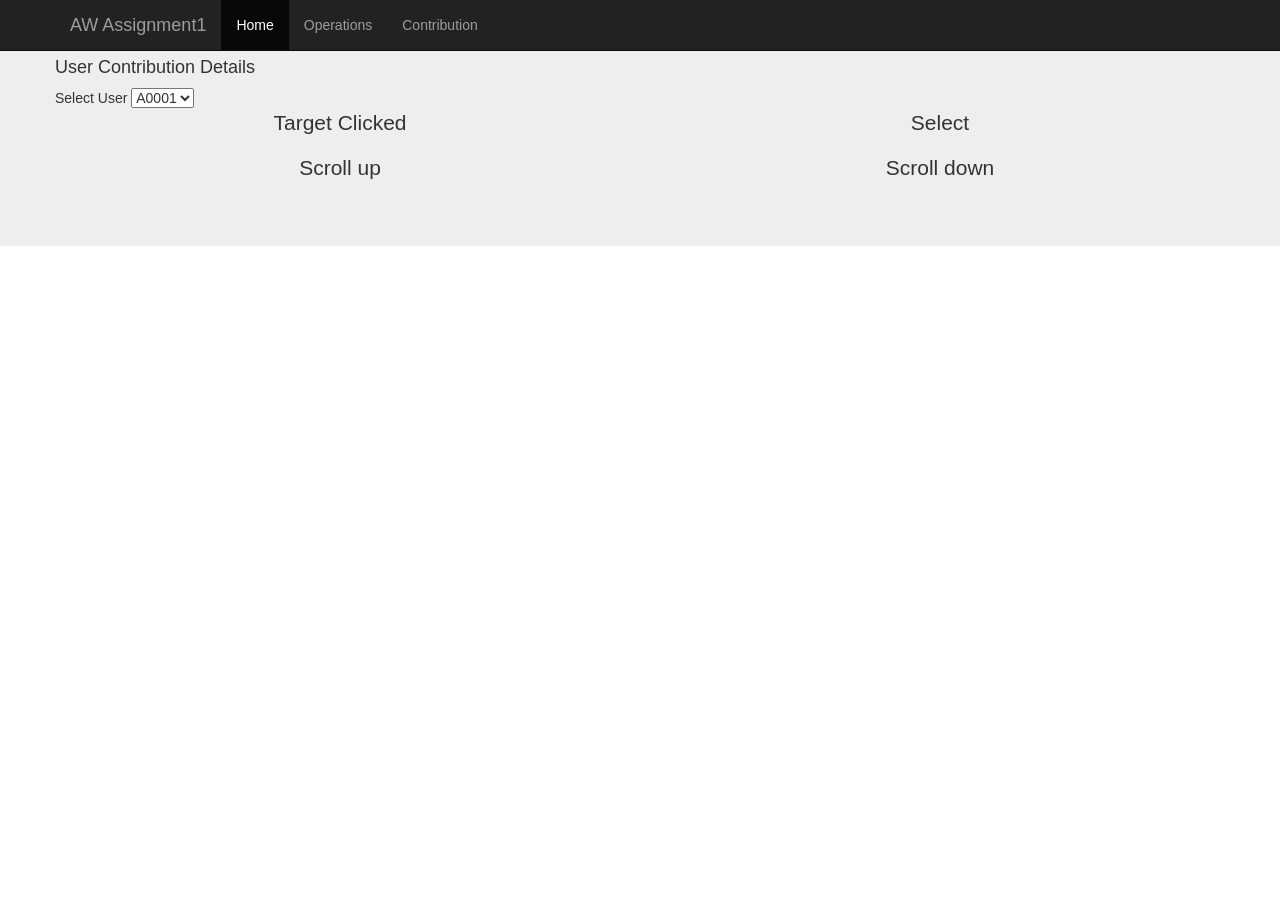
==== WebApp/usercontribution.html @ 3e4ca4d1 "new pages" ====
﻿<!DOCTYPE html>
<html>
<head>
    <title></title>
    <script src="js/jquery-1.8.0.min.js"></script>
    <script src="js/d3/d3.min.js"></script>
    <script src="js/bootstrap.js"></script>
    <script src="js/custom.js"></script>
    <script src="js/c3.min.js"></script>

    <link href="css/bootstrap.css" rel="stylesheet" />
    <link href="css/customstyle.css" rel="stylesheet" />
    <link href="css/c3.min.css" rel="stylesheet" />
    <meta charset="utf-8" />
</head>
<body>
    <nav class="navbar navbar-inverse navbar-fixed-top">
        <div class="container">
            <div class="navbar-header">
                <button type="button" class="navbar-toggle collapsed" data-toggle="collapse" data-target="#navbar" aria-expanded="false" aria-controls="navbar">
                    <span class="sr-only">Toggle navigation</span>
                    <span class="icon-bar"></span>
                    <span class="icon-bar"></span>
                    <span class="icon-bar"></span>
                </button>
                <a class="navbar-brand" href="#">AW Assignment1</a>
            </div>
            <div id="navbar" class="collapse navbar-collapse">
                <ul class="nav navbar-nav">
                    <li class="active"><a href="index.html">Home</a></li>
                    <li><a href="useroperations.html">Operations</a></li>
                    <li><a href="usercontribution.html">Contribution</a></li>
                </ul>
            </div>
        </div>
    </nav>
    <div class="jumbotron">
        <div class="container">

            <div class="row">
                <!--<div class="col-md-6">
                    <h4>User Contribution</h4>
                    Select User <div style="display: inline-block;" id="userContributionListDiv"></div>
                    <div id="svgid">
                    </div>
                </div>-->
                <div  id="gaugeChartArea"><!--class="col-md-6"-->
                    <h4 id="userContributionDetailsHeader">User Contribution Details</h4>
                    Select User <div style="display: inline-block;" id="userContributionListDiv"></div>
                    <div>
                        <div class="row">
                            <div class="col-md-6">
                                <div id="target_clickedGuageChart"></div>
                                <p style="text-align:center">Target Clicked</p>
                            </div>
                            <div class="col-md-6">
                                <div id="selectGuageChart"></div>
                                <p style="text-align:center">Select</p>
                            </div>
                        </div>
                        <div class="row">
                            <div class="col-md-6">
                                <div id="scroll_upGuageChart"></div>
                                <p style="text-align:center">Scroll up</p>
                            </div>
                            <div class="col-md-6">
                                <div id="scroll_downGuageChart"></div>
                                <p style="text-align:center">Scroll down</p>
                            </div>
                        </div>
                    </div>
                </div>
            </div>
        </div>
    </div>
</body>
</html>
---- WebApp/css/customstyle.css ----
﻿
circle {
  fill: none;
  stroke: none;
}

circle.leaf {
  fill: rgba(31, 119, 180, 0.7);
  stroke: rgb(31, 119, 180);
  stroke-width: 2px;
  fill-opacity: 1;
}
---- WebApp/css/c3.min.css ----
.c3 svg{font:10px sans-serif}.c3 line,.c3 path{fill:none;stroke:#000}.c3 text{-webkit-user-select:none;-moz-user-select:none;user-select:none}.c3-bars path,.c3-event-rect,.c3-legend-item-tile,.c3-xgrid-focus,.c3-ygrid{shape-rendering:crispEdges}.c3-chart-arc path{stroke:#fff}.c3-chart-arc text{fill:#fff;font-size:13px}.c3-grid line{stroke:#aaa}.c3-grid text{fill:#aaa}.c3-xgrid,.c3-ygrid{stroke-dasharray:3 3}.c3-text.c3-empty{fill:gray;font-size:2em}.c3-line{stroke-width:1px}.c3-circle._expanded_{stroke-width:1px;stroke:#fff}.c3-selected-circle{fill:#fff;stroke-width:2px}.c3-bar{stroke-width:0}.c3-bar._expanded_{fill-opacity:.75}.c3-target.c3-focused{opacity:1}.c3-target.c3-focused path.c3-line,.c3-target.c3-focused path.c3-step{stroke-width:2px}.c3-target.c3-defocused{opacity:.3!important}.c3-region{fill:#4682b4;fill-opacity:.1}.c3-brush .extent{fill-opacity:.1}.c3-legend-item{font-size:12px}.c3-legend-item-hidden{opacity:.15}.c3-legend-background{opacity:.75;fill:#fff;stroke:#d3d3d3;stroke-width:1}.c3-tooltip-container{z-index:10}.c3-tooltip{border-collapse:collapse;border-spacing:0;background-color:#fff;empty-cells:show;-webkit-box-shadow:7px 7px 12px -9px #777;-moz-box-shadow:7px 7px 12px -9px #777;box-shadow:7px 7px 12px -9px #777;opacity:.9}.c3-tooltip tr{border:1px solid #CCC}.c3-tooltip th{background-color:#aaa;font-size:14px;padding:2px 5px;text-align:left;color:#FFF}.c3-tooltip td{font-size:13px;padding:3px 6px;background-color:#fff;border-left:1px dotted #999}.c3-tooltip td>span{display:inline-block;width:10px;height:10px;margin-right:6px}.c3-tooltip td.value{text-align:right}.c3-area{stroke-width:0;opacity:.2}.c3-chart-arcs-title{dominant-baseline:middle;font-size:1.3em}.c3-chart-arcs .c3-chart-arcs-background{fill:#e0e0e0;stroke:none}.c3-chart-arcs .c3-chart-arcs-gauge-unit{fill:#000;font-size:16px}.c3-chart-arcs .c3-chart-arcs-gauge-max,.c3-chart-arcs .c3-chart-arcs-gauge-min{fill:#777}.c3-chart-arc .c3-gauge-value{fill:#000}
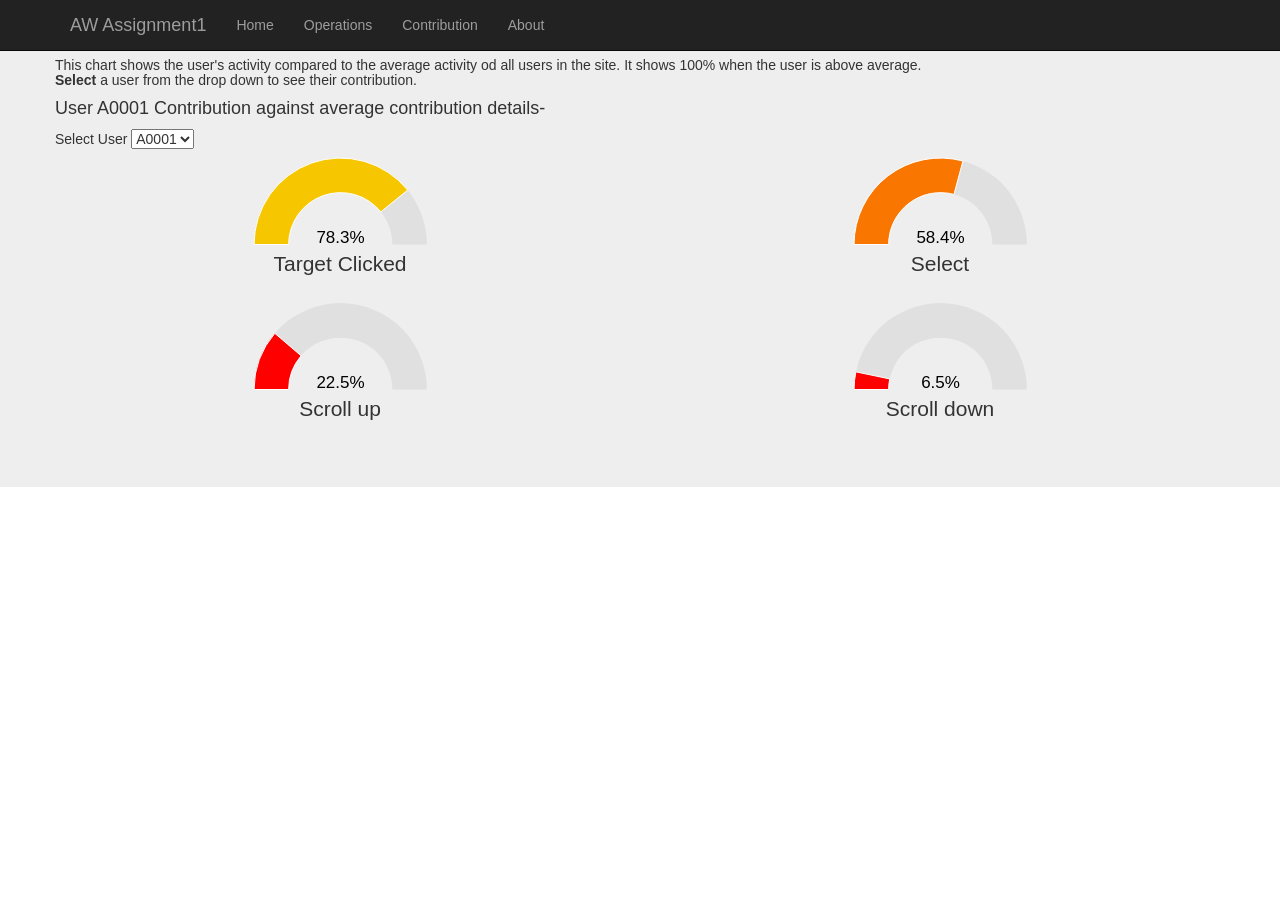
==== commit e1c0a4be: "about page" ====
--- a/WebApp/usercontribution.html
+++ b/WebApp/usercontribution.html
@@ -27,9 +27,10 @@
             </div>
             <div id="navbar" class="collapse navbar-collapse">
                 <ul class="nav navbar-nav">
-                    <li class="active"><a href="index.html">Home</a></li>
+                    <li><a href="index.html">Home</a></li>
                     <li><a href="useroperations.html">Operations</a></li>
                     <li><a href="usercontribution.html">Contribution</a></li>
+                    <li><a href="about.html">About</a></li>
                 </ul>
             </div>
         </div>
@@ -38,6 +39,10 @@
         <div class="container">
 
             <div class="row">
+                <h5>
+                    This chart shows the user's activity compared to the average activity od all users in the site. It shows 100% when the user is above average.
+                    <br /><b>Select</b> a user from the drop down to see their contribution.
+                </h5>
                 <!--<div class="col-md-6">
                     <h4>User Contribution</h4>
                     Select User <div style="display: inline-block;" id="userContributionListDiv"></div>
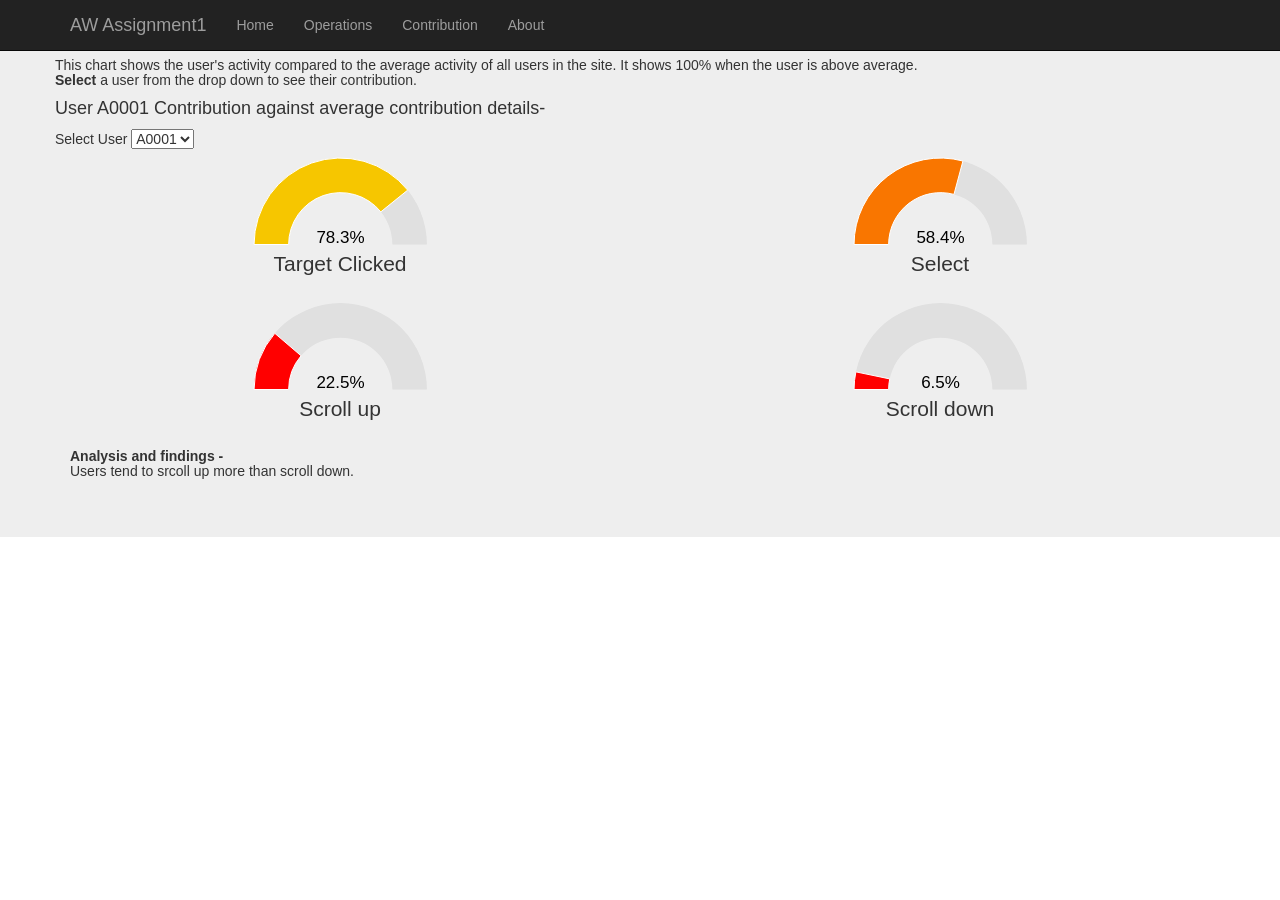
==== commit b7e9688c: "Analysis and findings" ====
--- a/WebApp/usercontribution.html
+++ b/WebApp/usercontribution.html
@@ -1,7 +1,7 @@
 ﻿<!DOCTYPE html>
 <html>
 <head>
-    <title></title>
+    <title>User Contribution</title>
     <script src="js/jquery-1.8.0.min.js"></script>
     <script src="js/d3/d3.min.js"></script>
     <script src="js/bootstrap.js"></script>
@@ -40,16 +40,17 @@
 
             <div class="row">
                 <h5>
-                    This chart shows the user's activity compared to the average activity od all users in the site. It shows 100% when the user is above average.
+                    This chart shows the user's activity compared to the average activity of all users in the site. It shows 100% when the user is above average.
                     <br /><b>Select</b> a user from the drop down to see their contribution.
                 </h5>
+               
                 <!--<div class="col-md-6">
                     <h4>User Contribution</h4>
                     Select User <div style="display: inline-block;" id="userContributionListDiv"></div>
-                    <div id="svgid">
-                    </div>
+
                 </div>-->
-                <div  id="gaugeChartArea"><!--class="col-md-6"-->
+                <div id="gaugeChartArea">
+                    <!--class="col-md-6"-->
                     <h4 id="userContributionDetailsHeader">User Contribution Details</h4>
                     Select User <div style="display: inline-block;" id="userContributionListDiv"></div>
                     <div>
@@ -76,6 +77,13 @@
                     </div>
                 </div>
             </div>
+            <div>
+                <h5>
+                    <b>Analysis and findings -</b>
+                    <br />
+                    Users tend to srcoll up more than scroll down.
+                </h5>
+            </div>
         </div>
     </div>
 </body>
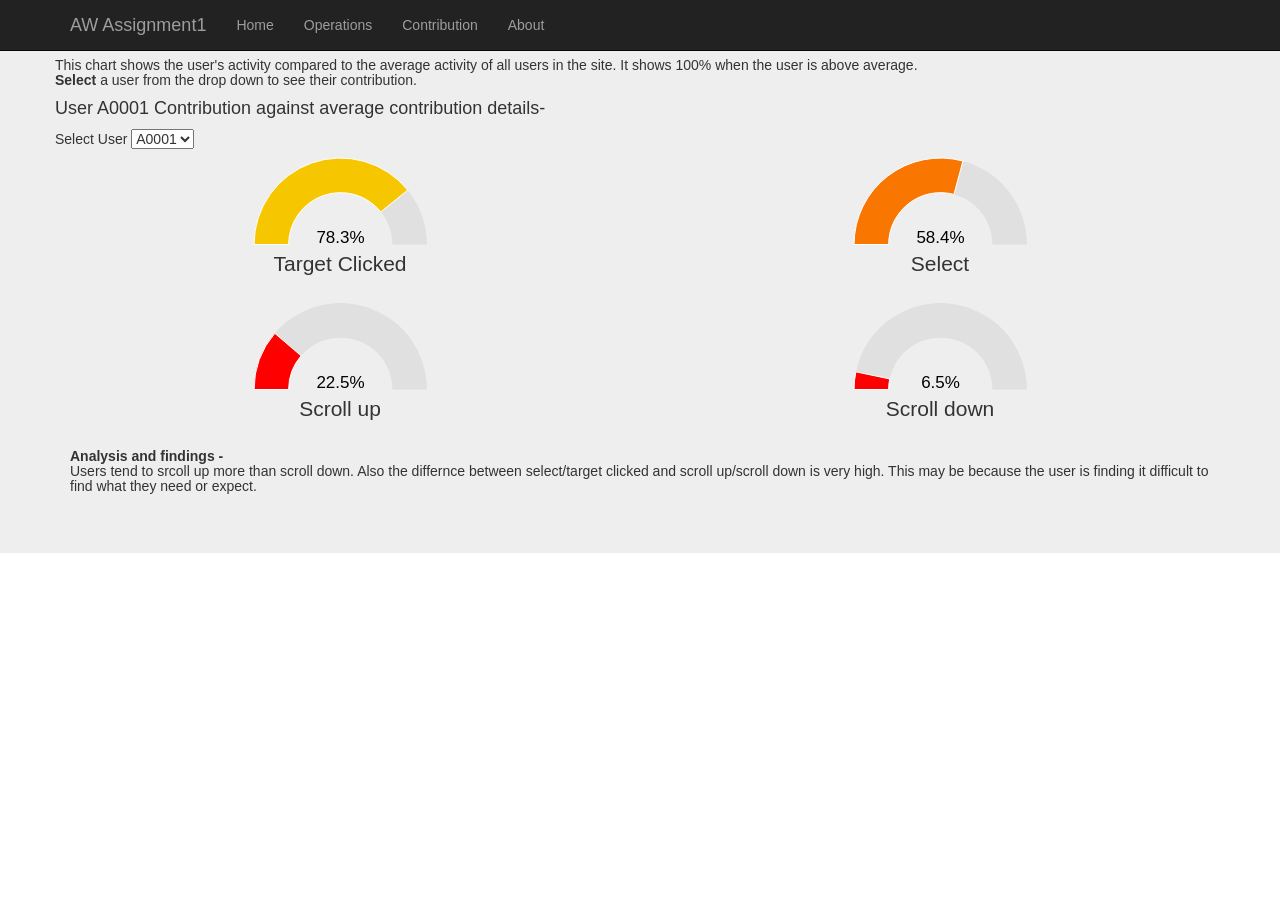
==== commit ebf35fac: "published" ====
--- a/WebApp/usercontribution.html
+++ b/WebApp/usercontribution.html
@@ -81,7 +81,7 @@
                 <h5>
                     <b>Analysis and findings -</b>
                     <br />
-                    Users tend to srcoll up more than scroll down.
+                    Users tend to srcoll up more than scroll down. Also the differnce between select/target clicked and scroll up/scroll down is very high. This may be because the user is finding it difficult to find what they need or expect.
                 </h5>
             </div>
         </div>
